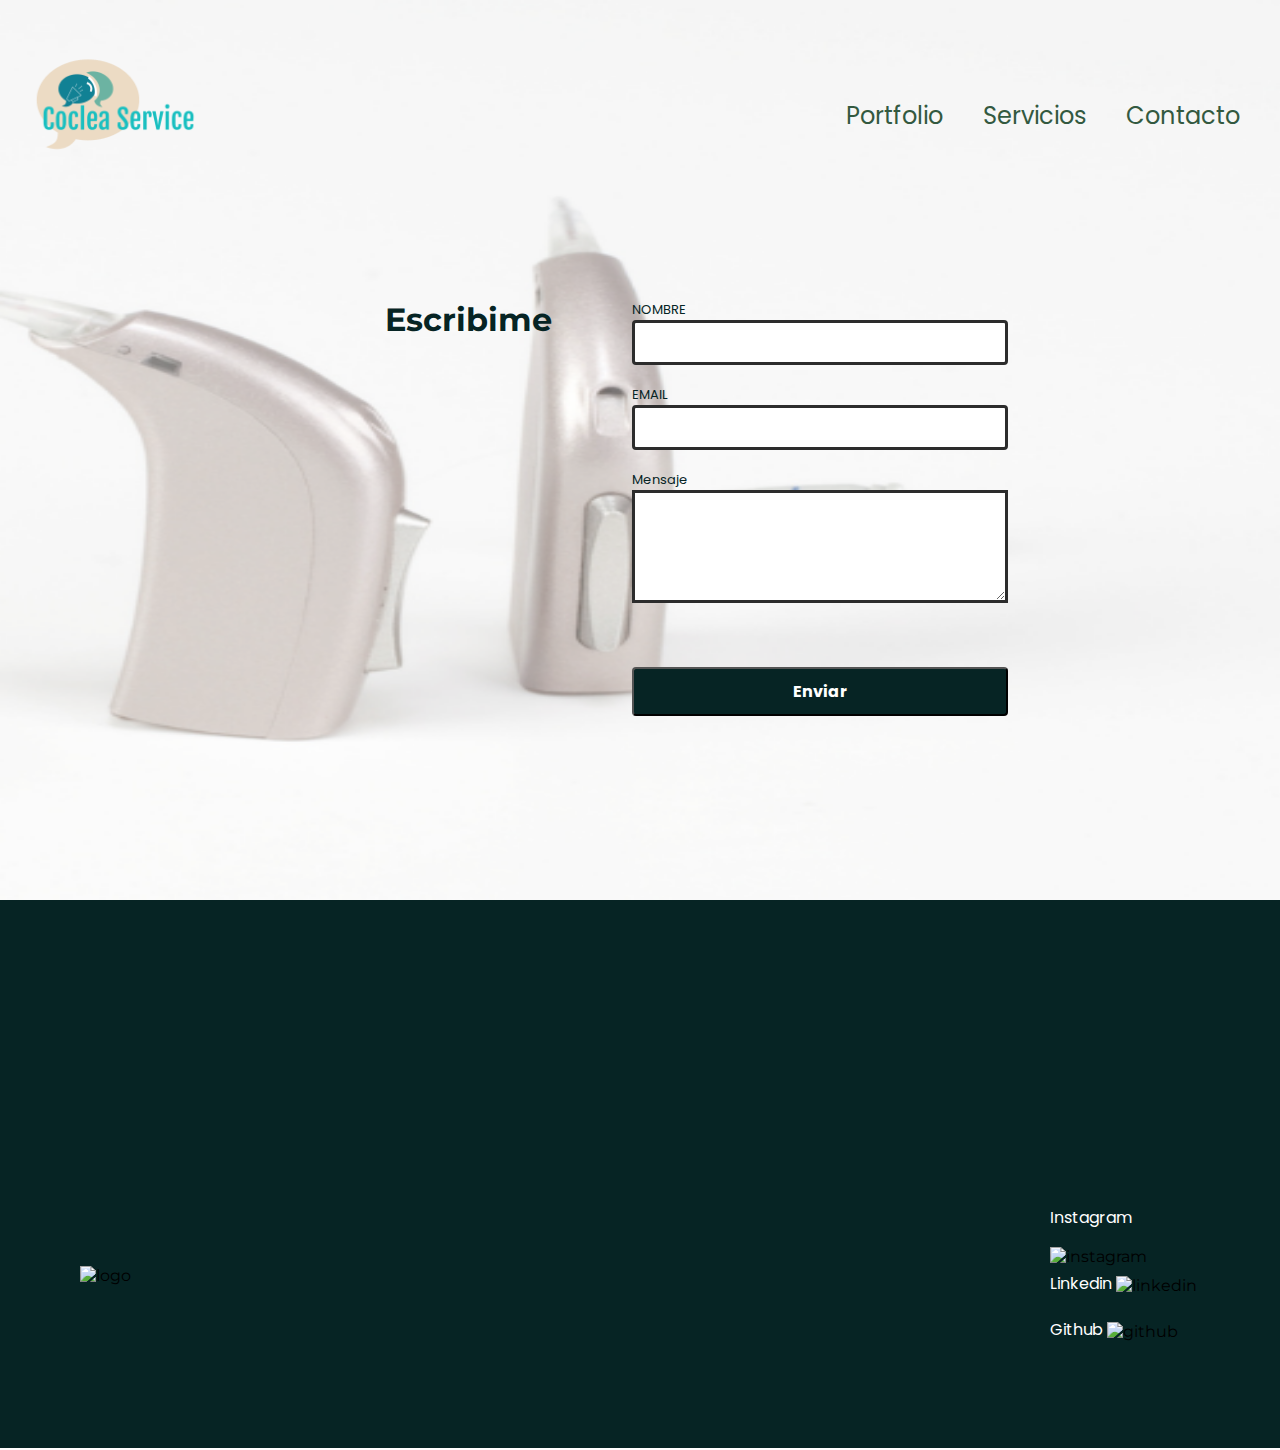
==== contacto.html @ d85bb235 "problema con los links del navegador" ====
<!DOCTYPE html>
<html lang="en">
<head>
    <meta charset="UTF-8">
    <meta http-equiv="X-UA-Compatible" content="IE=edge">
    <meta name="viewport" content="width=device-width, initial-scale=1.0">
    <title> contacto</title>
    <link rel="preconnect" href="https://fonts.googleapis.com">
    <link rel="preconnect" href="https://fonts.gstatic.com" crossorigin>
    <link href="https://fonts.googleapis.com/css2?family=Montserrat:wght@700&family=Poppins&display=swap" rel="stylesheet">

<link rel="stylesheet" href="./componentes/header.css"/>
<script defer src="./componentes/header.js"></script>

<link rel="stylesheet" href="./componentes/footer.css"/>
<script defer src="./componentes/footer.js"></script>

<link rel="stylesheet" href="./componentes/form.css"/>
<script defer src="./componentes/form.css"></script>

<link rel="stylesheet" href="./componentes/form.css"/>
<script defer src="./componentes/form.js"></script>

<link rel="stylesheet" href="./pages/contacto.css"/>
<script defer src="./pages/contacto.js"></script>

</head>
<body>
    
<div>
    <a href="./portfolio.html"> </a>
    <a href="./servicios.html"></a>
    <a href="./contacto.html"></a>
</div>  
<div class="header__cont"></div>
<div class="form__cont"></div>
<div class="footer__cont"></div>

    

</body>
</html>
---- componentes/header.css ----
* {
    box-sizing: border-box;
}

body {
    margin: 0;
    font-family: "Montserrat";
}

.header {
    height:667px;
    width: 100%;
    background-image: url("./pages/imagenes/fondo.png");
    background-attachment:fixed;
    background-repeat: no-repeat;
    background-size: cover;
}
@media(min-width: 960px){
    .header {
        height: 616px;
        background-size: 100% 100%;
    }
}

.header__nav {
display: flex;
align-items: center;
justify-content: space-between;
padding: 0 10px;
margin: 0;
}
@media(min-width: 960px){
    .header__nav {
    padding:0 20px;
    }
}

.header__nav-logo {

}

.header__img-logo {
    width: 122px;
    display: flex;
    align-items: center;
    margin: 0;
}
@media(min-width: 960px){
  .header__img-logo {
      width: 197px;
  }
}

.header__open-menu, 
.header__close-menu {
border: none;
background: none;
display: block;
cursor: pointer;
}
@media(min-width: 960px){
    .header__open-menu, 
    .header__close-menu {
        display: none;
    }
}

.header__open {
}
@media(min-width: 960px){
    .header__open {
        display: none;
    }
}

.header__close-menu {
    align-self: flex-end;
    padding: 40px 0px;
    position:absolute;
    left: 50;
    top: 0;
    bottom: 50;
    right: 0;
   width: 50px;
}

.header__close {
 background-color: #062424;   
}

.header__open {
width: 36px;
}

.header__menu {
display: flex;
flex-direction: column;
align-items: center;
justify-content: center;
position: fixed;
left: 0;
top: 0;
width: 100%;
align-items: center;
background-color:#062424;
height: 667px;
opacity: 0;
font-family: "Montserrat";
font-size: 48px;
font-weight: 700;
list-style: none;
margin: 0;
padding: 0;
pointer-events: none;
transition: 0.3s;
}
@media(min-width: 960px){
    .header__menu {
    flex-direction: row;
    height: 200px;
    justify-content:flex-end;
    padding: 0 40px;
    padding: 0;
    opacity: 1;    
    background:none;
    font-family: "Poppins";
    font-size: 24px;
    font-weight: 400;
    pointer-events: all;
    color:#062424;
    position: relative;
}
}

.header__menu li {
    padding: 0;
    margin-top: 30px;
}
@media(min-width: 960px){
    .header__menu li {
        padding: 0 20px;
    }
}

a {
    text-decoration: none;
    color:#335940;
}

.header__menu a:hover {
    background-color:#DBA4A4;
    border-radius: 5px;
}

.header__menu-opened {
    opacity: 1;
    pointer-events: all;
}


.header__open-menu:focus:not(:focus-visible), 
.header__close-menu:focus:not(:focus-visible){
    outline: none;
}
---- componentes/footer.css ----
* {
    box-sizing: border-box;
}

body {
    margin: 0;
}

.footer {
    background-color:#335940;
    height: 498px;
    width: 100%;
    display: flex;
    justify-content: center;
    align-items: center;
    flex-direction: column;
    padding: 147px 89px;
}
@media(min-width: 960px){
    .footer {
        height: 346px;
        flex-direction: row;
        justify-content: space-between;
        padding: 0 80px;
    }
}

.footer__cont-redes {
    width: 150px;
    height: 250px;
}
@media(min-width:960px){
    .footer__cont-redes {
        margin-top: 100px;
    }
}

.footer__title {
font-family: "Poppins";
font-size: 16px;
font-weight: 400;
margin-top:5px;
padding: 0;
display: inline-block;
text-align: center;
}
@media(min-width: 960px){
    .footer__title {
     justify-content: left;
    }
}

.footer__imagen-instagram {
width: 27px;
height: 27px;
vertical-align:middle;
}
@media(min-width: 960px){

}

.footer__imagen-linkedin {
width: 27px;
height: 27px;
vertical-align:middle;
}

.footer__imagen-github {
width: 27px;
height: 27px;
vertical-align: middle;
}
---- componentes/form.css ----
* {
    box-sizing: border-box;
}

body {
    margin: 0;
}

.form__section {
    height: 660px;
    width: 100%;
    background-color: #062424;
    color: white;
    }
    @media(min-width: 960px){
        .form__section {
          display: flex;
          justify-content: center;
          padding:100px;
        }
    }
    
    .form__cont {}
    @media(min-width: 960px){
        .form__cont {
         display: flex;
         max-width: 900px;
        }
    }
    
    
    .form__contact {
        display: flex;
        flex-direction: column;
        padding: 0 20px;
    }
    @media(min-width: 960px){
        .form__contact {
        padding: 0;
        margin: 0;
        align-items: center;
        }
    }
    
    .form__title {
        font-family: "Montserrat";
        font-size: 32px;
        font-weight: 700;
        text-align: center;
        margin: 0;
        padding: 70px;
    }
    @media(min-width: 960px){
        .form__title {
            padding: 0;
            margin-right: 80px;
        }
    }
    
    .form__label {
        font-family: "Poppins";
        font-size: 13px;
        font-weight: 400;
        margin: 0;
    }
    
    .form__input {
        min-width: 335px;
        height: 45px;
        border:solid 3px #2C2C2C;
        border-radius: 4px;
        display: block;
        margin-bottom: 20px;
    }
    
    .form__input-textarea {
        min-width: 335px;
        height: 113px;
    }
    
    .form__submit-cont {
    
    }
    
    .form__submit-button {
        margin-top: 60px;
       min-width:335px;
       padding: 10px;
       border-radius: 4px;
       font-family: "Poppins";
       font-size: 16px;
       font-weight: 700;
       background-color:#335940;
       color:white;
    }
---- componentes/form.css ----
* {
    box-sizing: border-box;
}

body {
    margin: 0;
}

.form__section {
    height: 660px;
    width: 100%;
    background-color: #062424;
    color: white;
    }
    @media(min-width: 960px){
        .form__section {
          display: flex;
          justify-content: center;
          padding:100px;
        }
    }
    
    .form__cont {}
    @media(min-width: 960px){
        .form__cont {
         display: flex;
         max-width: 900px;
        }
    }
    
    
    .form__contact {
        display: flex;
        flex-direction: column;
        padding: 0 20px;
    }
    @media(min-width: 960px){
        .form__contact {
        padding: 0;
        margin: 0;
        align-items: center;
        }
    }
    
    .form__title {
        font-family: "Montserrat";
        font-size: 32px;
        font-weight: 700;
        text-align: center;
        margin: 0;
        padding: 70px;
    }
    @media(min-width: 960px){
        .form__title {
            padding: 0;
            margin-right: 80px;
        }
    }
    
    .form__label {
        font-family: "Poppins";
        font-size: 13px;
        font-weight: 400;
        margin: 0;
    }
    
    .form__input {
        min-width: 335px;
        height: 45px;
        border:solid 3px #2C2C2C;
        border-radius: 4px;
        display: block;
        margin-bottom: 20px;
    }
    
    .form__input-textarea {
        min-width: 335px;
        height: 113px;
    }
    
    .form__submit-cont {
    
    }
    
    .form__submit-button {
        margin-top: 60px;
       min-width:335px;
       padding: 10px;
       border-radius: 4px;
       font-family: "Poppins";
       font-size: 16px;
       font-weight: 700;
       background-color:#335940;
       color:white;
    }
---- pages/contacto.css ----
* {
    box-sizing: border-box;
}

body {
    margin: 0;
    font-family: "Montserrat";
}

.header {
    height:150px;
    width: 100%;
    background-image: url(./imagenes/fondo.png);
    background-attachment:fixed;
    background-repeat: no-repeat;
    background-size: cover;
}
@media(min-width: 960px){
    .header {
        height: 200px;
        background-size: 100% 100%;
    }
}

.header__nav {
display: flex;
align-items: center;
justify-content: space-between;
padding: 0 10px;
margin: 0;
}
@media(min-width: 960px){
    .header__nav {
    padding:0 20px;
    }
}

.header__nav-logo {

}

.header__img-logo {
    width: 122px;
    display: flex;
    align-items: center;
    margin: 0;
}
@media(min-width: 960px){
  .header__img-logo {
      width: 197px;
  }
}

.header__open-menu, 
.header__close-menu {
border: none;
background: none;
display: block;
cursor: pointer;
}
@media(min-width: 960px){
    .header__open-menu, 
    .header__close-menu {
        display: none;
    }
}

.header__open {
}
@media(min-width: 960px){
    .header__open {
        display: none;
    }
}

.header__close-menu {
    align-self: flex-end;
    padding: 40px 0px;
    position:absolute;
    left: 50;
    top: 0;
    bottom: 50;
    right: 0;
   width: 50px;
}

.header__close {
 background-color: #062424;   
}

.header__open {
width: 36px;
}

.header__menu {
display: flex;
flex-direction: column;
align-items: center;
justify-content: center;
position: fixed;
left: 0;
top: 0;
width: 100%;
align-items: center;
background-color:#062424;
height: 667px;
opacity: 0;
font-family: "Montserrat";
font-size: 48px;
font-weight: 700;
list-style: none;
margin: 0;
padding: 0;
pointer-events: none;
transition: 0.3s;
}
@media(min-width: 960px){
    .header__menu {
    flex-direction: row;
    height: 200px;
    justify-content:flex-end;
    padding: 0 40px;
    padding: 0;
    opacity: 1;    
    background:none;
    font-family: "Poppins";
    font-size: 24px;
    font-weight: 400;
    pointer-events: all;
    color:#062424;
    position: relative;
}
}

.header__menu li {
    padding: 0;
    margin-top: 30px;
}
@media(min-width: 960px){
    .header__menu li {
        padding: 0 20px;
    }
}

a {
    text-decoration: none;
    color:#335940;
}


.header__menu a:hover {
    background-color:#DBA4A4;
    border-radius: 5px;
}

.header__menu-opened {
    opacity: 1;
    pointer-events: all;
}


.header__open-menu:focus:not(:focus-visible), 
.header__close-menu:focus:not(:focus-visible){
    outline: none;
}

.section {
    display: flex;
    justify-content: space-between;
    flex-direction: row-reverse;
}

.cont-sec-one {
    display: flex;
    align-items: center;
    justify-content: center;
    flex-direction: column;
    padding: 200px 0;
    margin: 0;
}
@media(min-width: 960px){
    .cont-sec-one {
        padding:100px 0;
    }
}

.title-main {
    font-family:"Montserrat"; 
    font-size: 48px;
    font-weight: 700;
    text-align: center;
    color: #062424;
    margin: 0;
    padding: 0;
}


.text-main {
    font-family: "Montserrat";
    font-size: 32px;
    font-weight: 700;
    text-align: center;
    color: #062424;
    margin-top: 11px;
    padding: 0;
}

.form__section {
    height: 700px;
    width: 100%;
    background-image: url(./imagenes/fondo.png);
    background-repeat: no-repeat;
    background-attachment: fixed;
    background-size: 100% 100%;
    color:#062424;
    }
@media(min-width: 960px){
    .form__section {
   height:902px;
    display: flex;
    justify-content: space-around;
    flex-grow: 1;
    padding:100px 385px;
    margin: 0;
    }
}
    
.form__cont {}
    @media(min-width: 960px){
    .form__cont {
     flex-grow: 1;
    }
}
    
    
.form__contact {
    display: flex;
    flex-direction: column;
    padding: 0 20px;
 }
@media(min-width: 960px){
    .form__contact {
    padding: 0;
    margin: 0;
    align-items: center;
    }
}
    
.form__title {
    font-family: "Montserrat";
    font-size: 32px;
    font-weight: 700;
    text-align: center;
    margin: 0;
    padding: 70px;
}
@media(min-width: 960px){
    .form__title {
    padding: 0;
    margin-right: 80px;
    }
}
    
.form__label {
    font-family: "Poppins";
    font-size: 13px;
    font-weight: 400;
    margin: 0;
}
    
.form__input {
    min-width: 335px;
    height: 45px;
    border:solid 3px #2C2C2C;
    border-radius: 4px;
    display: block;
    margin-bottom: 20px;
}
@media(min-width: 960px){
    .form__input {
        min-width: 376px;
        height: 45px;
    }
}

    
.form__input-textarea {
    min-width: 335px;
    height: 113px;
    border: solid 3px #2C2C2C;
}
@media(min-width: 960px){
    .form__input-textarea {
        min-width: 376px;
    }
}
    
.form__submit-cont {
}
    
.form__submit-button {
    margin-top: 60px;
    min-width:335px;
    padding: 10px;
    border-radius: 4px;
    font-family: "Poppins";
    font-size: 16px;
    font-weight: 700;
    background-color:#062424;
    color:white;
}
@media(min-width: 960px){
    .form__submit-button {
        min-width: 376px;
    }
} 

.footer {
    background-color:#062424;
    height: 498px;
    width: 100%;
    display: flex;
    justify-content: center;
    align-items: center;
    flex-direction: column;
    padding: 147px 89px;
}
@media(min-width: 960px){
    .footer {
        height: 346px;
        flex-direction: row;
        justify-content: space-between;
        padding: 0 80px;
    }
}

.footer__cont-redes {
    width: 150px;
    height: 250px;
}
@media(min-width:960px){
    .footer__cont-redes {
        margin-top: 100px;
    }
}

.footer__title {
font-family: "Poppins";
font-size: 16px;
font-weight: 400;
margin-top:5px;
padding: 0;
display: inline-block;
text-align: center;
color:white;
}
@media(min-width: 960px){
    .footer__title {
     justify-content: left;
    }
}

.footer__imagen-instagram {
width: 27px;
height: 27px;
vertical-align:middle;
}
@media(min-width: 960px){

}

.footer__imagen-linkedin {
width: 27px;
height: 27px;
vertical-align:middle;
}

.footer__imagen-github {
width: 27px;
height: 27px;
vertical-align: middle;
}
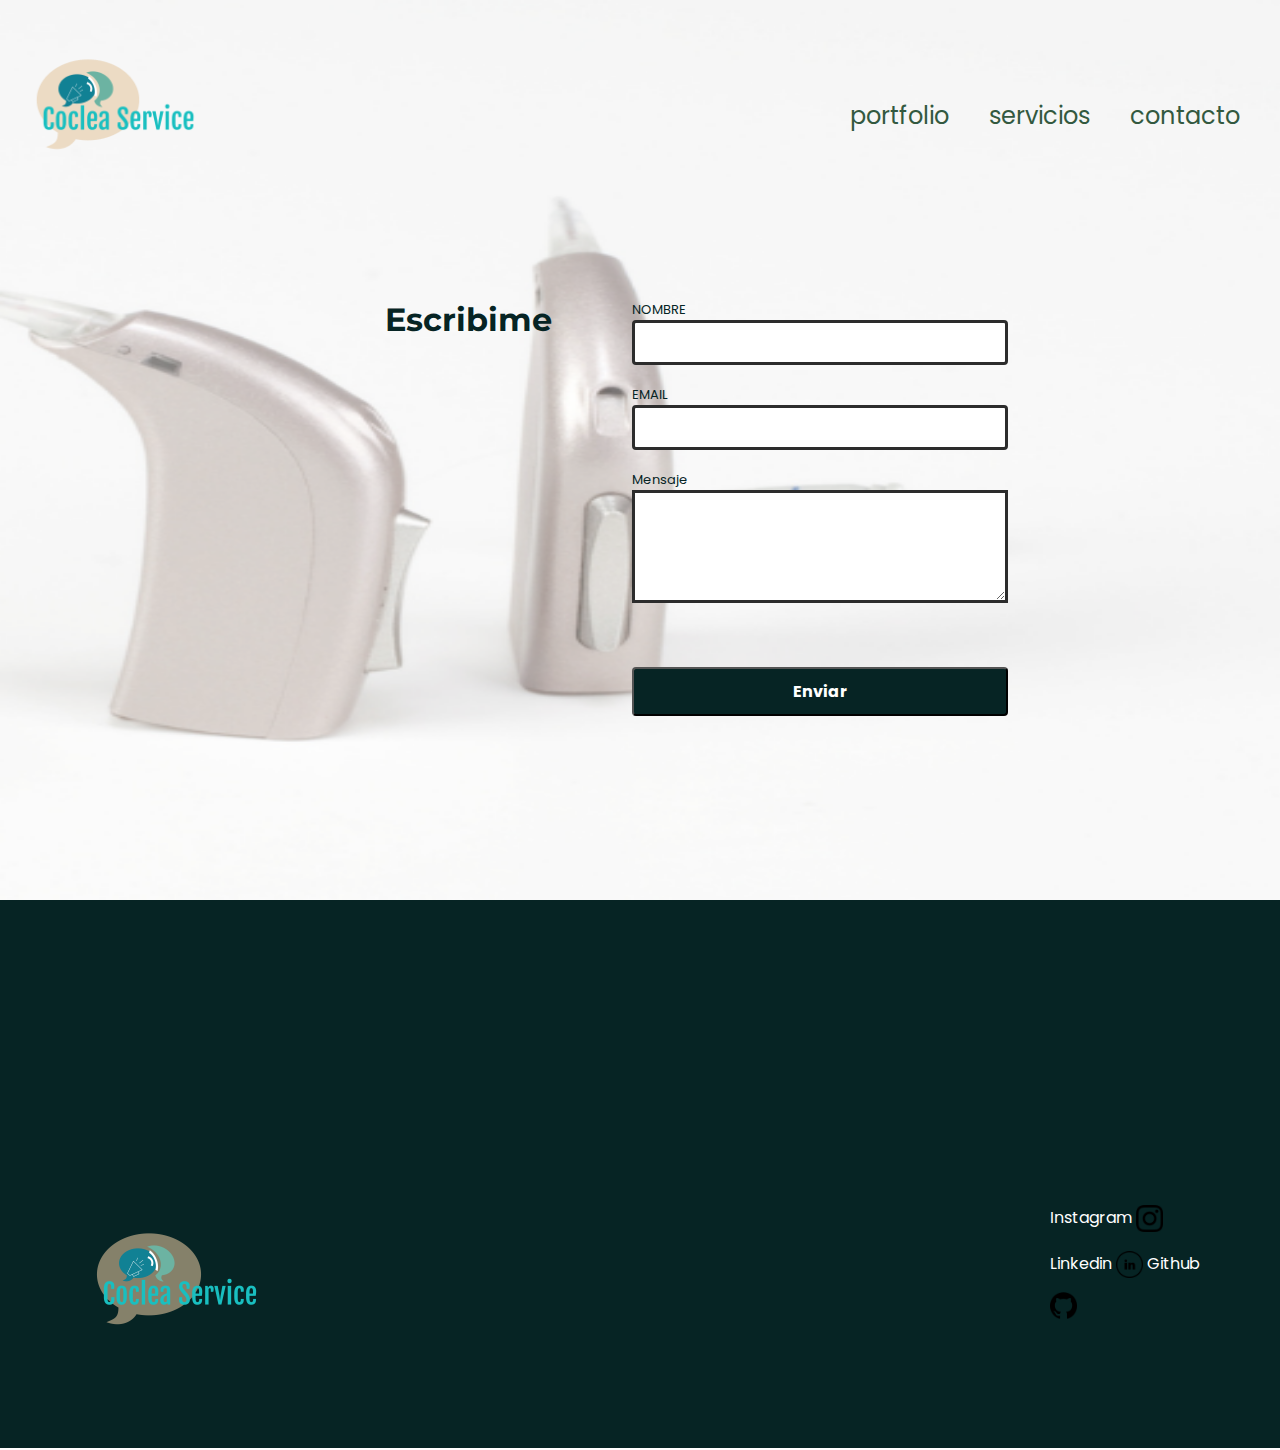
==== commit 6d2d0fdb: "actualizados" ====
--- a/contacto.html
+++ b/contacto.html
@@ -29,8 +29,8 @@
     
 <div>
     <a href="./portfolio.html"> </a>
-    <a href="./servicios.html"></a>
-    <a href="./contacto.html"></a>
+    <a href="./servicios.html"> </a>
+    <a href="./contacto.html"> </a>
 </div>  
 <div class="header__cont"></div>
 <div class="form__cont"></div>
--- a/componentes/header.css
+++ b/componentes/header.css
@@ -10,7 +10,7 @@
 .header {
     height:667px;
     width: 100%;
-    background-image: url("./pages/imagenes/fondo.png");
+    background-image: url("./img/fondo.png");
     background-attachment:fixed;
     background-repeat: no-repeat;
     background-size: cover;
--- a/componentes/form.css
+++ b/componentes/form.css
@@ -17,6 +17,10 @@
           display: flex;
           justify-content: center;
           padding:100px;
+          background-image:url("../imagenes/fondo.png");
+    background-attachment:fixed;
+    background-repeat: no-repeat;
+    background-size: cover;
         }
     }
     
--- a/componentes/form.css
+++ b/componentes/form.css
@@ -17,6 +17,10 @@
           display: flex;
           justify-content: center;
           padding:100px;
+          background-image:url("../imagenes/fondo.png");
+    background-attachment:fixed;
+    background-repeat: no-repeat;
+    background-size: cover;
         }
     }
     
--- a/pages/contacto.css
+++ b/pages/contacto.css
@@ -10,7 +10,7 @@
 .header {
     height:150px;
     width: 100%;
-    background-image: url(./imagenes/fondo.png);
+    background-image: url("../img/fondo.png");
     background-attachment:fixed;
     background-repeat: no-repeat;
     background-size: cover;
@@ -208,7 +208,7 @@
 .form__section {
     height: 700px;
     width: 100%;
-    background-image: url(./imagenes/fondo.png);
+    background-image: url("../img/fondo.png");
     background-repeat: no-repeat;
     background-attachment: fixed;
     background-size: 100% 100%;
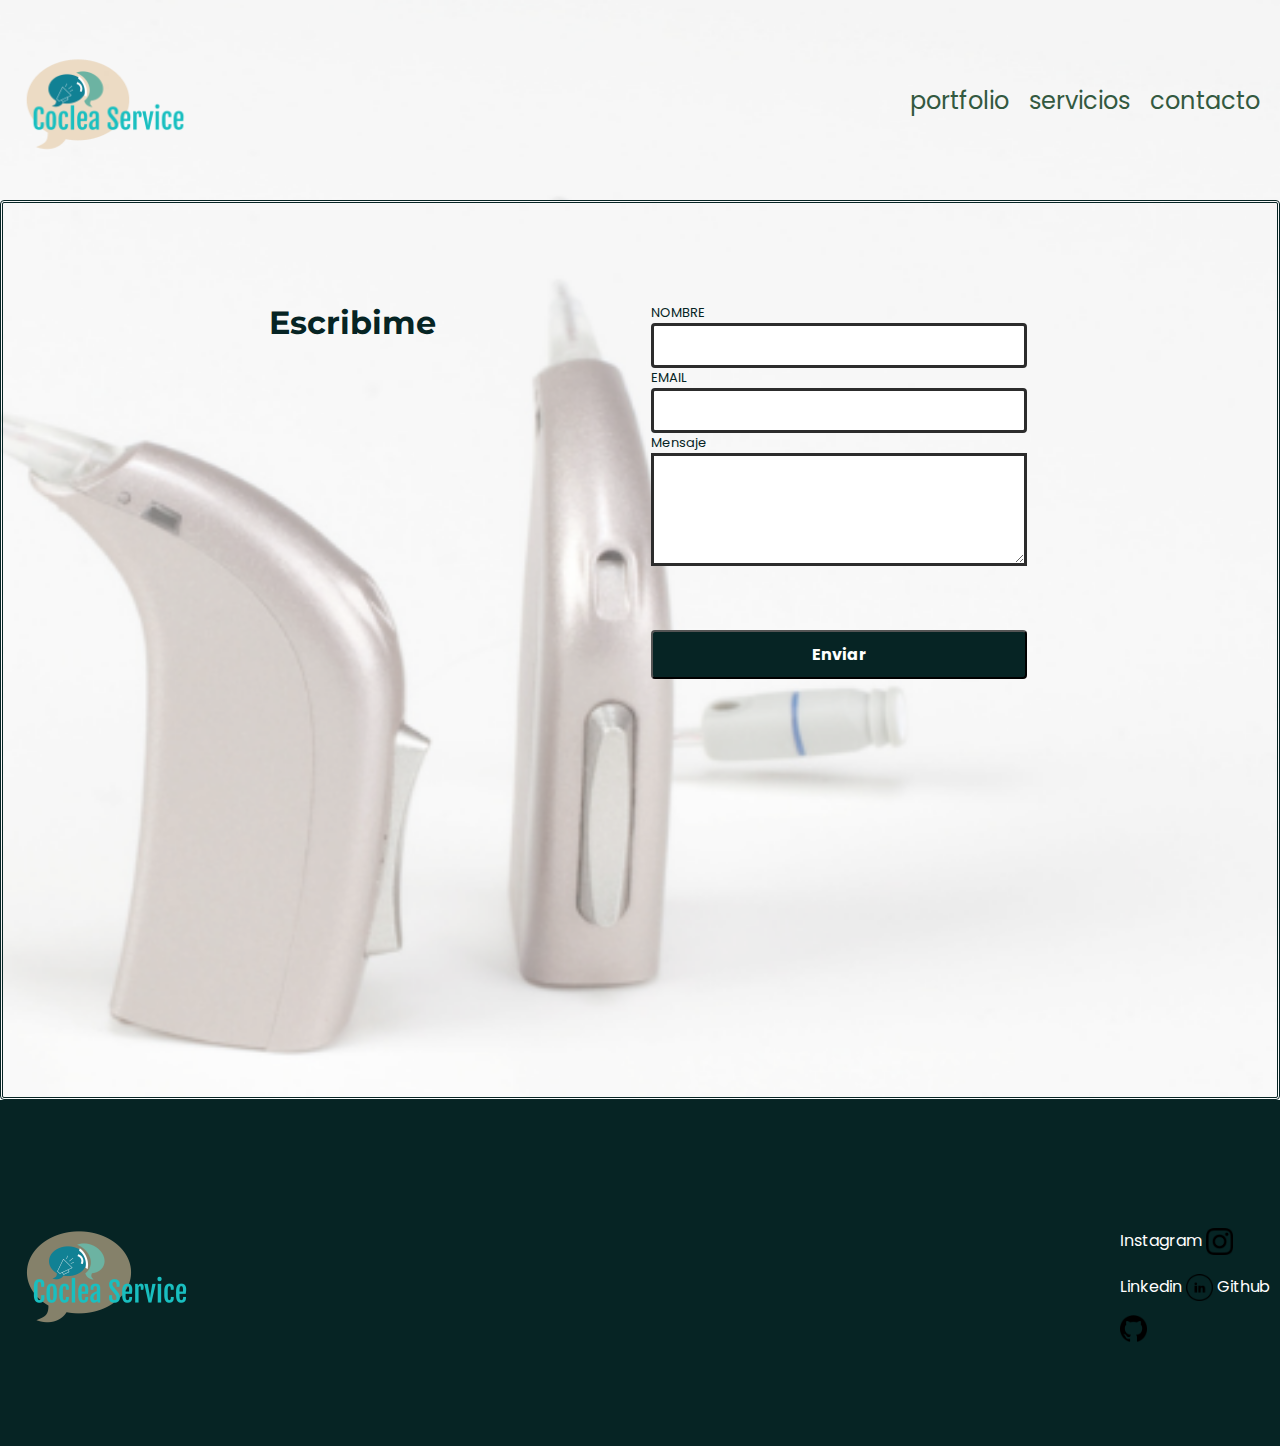
==== commit ab851be0: "cambios actualizados" ====
--- a/contacto.html
+++ b/contacto.html
@@ -8,6 +8,9 @@
     <link rel="preconnect" href="https://fonts.googleapis.com">
     <link rel="preconnect" href="https://fonts.gstatic.com" crossorigin>
     <link href="https://fonts.googleapis.com/css2?family=Montserrat:wght@700&family=Poppins&display=swap" rel="stylesheet">
+
+<link rel="stylesheet" href="./componentes/servicios.css"/>
+<script defer src="./componentes/servicios.js"></script>
 
 <link rel="stylesheet" href="./componentes/header.css"/>
 <script defer src="./componentes/header.js"></script>
@@ -27,16 +30,9 @@
 </head>
 <body>
     
-<div>
-    <a href="./portfolio.html"> </a>
-    <a href="./servicios.html"> </a>
-    <a href="./contacto.html"> </a>
-</div>  
 <div class="header__cont"></div>
 <div class="form__cont"></div>
 <div class="footer__cont"></div>
 
-    
-
 </body>
 </html>--- a/componentes/servicios.css
+++ b/componentes/servicios.css
@@ -0,0 +1,138 @@
+*  {
+    box-sizing: border-box;
+}
+
+.section-three {
+height: 1375px;
+width: 100%;
+margin: 0;
+padding: 0;
+background-image: url("../img/fondo.png");
+background-attachment: fixed;
+background-repeat: no-repeat;
+background-size: cover;
+}
+@media(min-width: 769px){
+    .section-three {
+        height: 100px;
+    }
+}
+
+.title-sec-three {
+font-family: "Montserrat";
+font-size: 32px;
+font-weight: 700;
+text-align: center;
+margin: 0;
+padding: 70px 52px;
+}
+
+.subcontenedor-sec-tres {
+display: grid;
+grid-template-rows: 1fr 1fr 1fr;
+gap:10px;
+justify-content: center;
+align-items: center;   
+}
+@media(min-width: 769px){
+    .subcontenedor-sec-tres {
+       display: flex;
+        height:600px;
+ }
+}
+
+.img-sec-tres {}
+@media(min-width: 769px){
+    .img-sec-tres {
+        display: flex;
+        align-items: center;
+        justify-content: center;
+    }
+}
+
+.imagen-serv {
+width: 138px;
+max-height: 128px;
+margin-left: 118px;
+}
+@media(min-width: 769px){
+    .imagen-serv {
+        margin:0;
+        padding: 0;
+    }
+}
+
+.title-serv-tecnico {
+font-family: "Poppins";
+font-size: 24px;
+font-weight: 700;
+text-align: center;
+margin:0;
+}
+
+.parrafo-serv-tec {
+font-family: "Poppins";
+font-size: 16px;
+font-weight: 400;
+text-align: center;
+padding: 0 56px;
+margin: 0;
+}
+
+.imagen-aparatos-aud {
+width: 138px;
+height: 128px;
+margin-left: 118px;
+}
+@media(min-width: 769px){
+    .imagen-aparatos-aud {
+    margin: 0;
+    padding: 0;
+    }
+}
+
+.title-proveedor {
+font-family: "Poppins";
+font-size: 24px;
+font-weight: 700;
+text-align: center;
+margin: 0;
+}
+
+.parrafo-aparatos {
+font-family: "Poppins";
+font-size: 16px;
+font-weight: 400;
+text-align: center;
+padding: 0 56px;
+margin: 0;
+}
+
+.imagen-accesorios {
+width: 138px;
+height: 128px;
+margin-left: 118px;
+}
+@media(min-width: 769px){
+    .imagen-accesorios {
+        margin:0;
+        padding: 0;
+    }
+}
+
+.title-accesorios {
+font-family: "Poppins";
+font-size: 24px;
+font-weight: 700;
+text-align: center;
+margin: 0;
+}
+
+.parrafo-accesorios {
+font-family: "Poppins";
+font-size: 16px;
+font-weight: 400;
+text-align: center;
+padding: 0 56px;
+margin: 0;
+}
--- a/componentes/header.css
+++ b/componentes/header.css
@@ -3,19 +3,19 @@
 }
 
 body {
-    margin: 0;
-    font-family: "Montserrat";
+margin: 0;
+font-family: "Montserrat";
 }
 
 .header {
-    height:667px;
-    width: 100%;
-    background-image: url("./img/fondo.png");
-    background-attachment:fixed;
-    background-repeat: no-repeat;
-    background-size: cover;
+height:667px;
+width: 100%;
+background-image: url("./img/fondo.png");
+background-attachment:fixed;
+background-repeat: no-repeat;
+background-size: cover;
 }
-@media(min-width: 960px){
+@media(min-width: 769px){
     .header {
         height: 616px;
         background-size: 100% 100%;
@@ -29,23 +29,21 @@
 padding: 0 10px;
 margin: 0;
 }
-@media(min-width: 960px){
+@media(min-width: 769px){
     .header__nav {
     padding:0 20px;
     }
 }
 
-.header__nav-logo {
-
-}
+.header__nav-logo {}
 
 .header__img-logo {
-    width: 122px;
-    display: flex;
-    align-items: center;
-    margin: 0;
+width: 122px;
+display: flex;
+align-items: center;
+margin: 0;
 }
-@media(min-width: 960px){
+@media(min-width: 769px){
   .header__img-logo {
       width: 197px;
   }
@@ -58,34 +56,33 @@
 display: block;
 cursor: pointer;
 }
-@media(min-width: 960px){
+@media(min-width: 769px){
     .header__open-menu, 
     .header__close-menu {
         display: none;
     }
 }
 
-.header__open {
-}
-@media(min-width: 960px){
+.header__open {}
+@media(min-width: 769px){
     .header__open {
         display: none;
     }
 }
 
 .header__close-menu {
-    align-self: flex-end;
-    padding: 40px 0px;
-    position:absolute;
-    left: 50;
-    top: 0;
-    bottom: 50;
-    right: 0;
-   width: 50px;
+align-self: flex-end;
+padding: 40px 0px;
+position:absolute;
+left: 50;
+top: 0;
+bottom: 50;
+right: 0;
+width: 50px;
 }
 
 .header__close {
- background-color: #062424;   
+background-color: #062424;   
 }
 
 .header__open {
@@ -101,7 +98,6 @@
 left: 0;
 top: 0;
 width: 100%;
-align-items: center;
 background-color:#062424;
 height: 667px;
 opacity: 0;
@@ -114,12 +110,11 @@
 pointer-events: none;
 transition: 0.3s;
 }
-@media(min-width: 960px){
+@media(min-width: 769px){
     .header__menu {
+    height: 200px;
     flex-direction: row;
-    height: 200px;
     justify-content:flex-end;
-    padding: 0 40px;
     padding: 0;
     opacity: 1;    
     background:none;
@@ -129,36 +124,35 @@
     pointer-events: all;
     color:#062424;
     position: relative;
-}
+ }
 }
 
 .header__menu li {
-    padding: 0;
-    margin-top: 30px;
+padding: 0;
+margin-top: 30px;
 }
-@media(min-width: 960px){
+@media(min-width: 769px){
     .header__menu li {
         padding: 0 20px;
     }
 }
 
 a {
-    text-decoration: none;
-    color:#335940;
+text-decoration: none;
+color:#335940;
 }
 
 .header__menu a:hover {
-    background-color:#DBA4A4;
-    border-radius: 5px;
+background-color:#DBA4A4;
+border-radius: 5px;
 }
 
 .header__menu-opened {
-    opacity: 1;
-    pointer-events: all;
+opacity: 1;
+pointer-events: all;
 }
-
 
 .header__open-menu:focus:not(:focus-visible), 
 .header__close-menu:focus:not(:focus-visible){
-    outline: none;
+outline: none;
 }--- a/componentes/footer.css
+++ b/componentes/footer.css
@@ -2,36 +2,40 @@
     box-sizing: border-box;
 }
 
-body {
-    margin: 0;
+.footer {
+background-color:#062424;
+height: 498px;
+width: 100%;
+display: flex;
+flex-direction: column;
+justify-content: center;
+align-items: center;
+padding: 147px 89px;
 }
-
-.footer {
-    background-color:#335940;
-    height: 498px;
-    width: 100%;
-    display: flex;
-    justify-content: center;
-    align-items: center;
-    flex-direction: column;
-    padding: 147px 89px;
-}
-@media(min-width: 960px){
+@media(min-width: 769px){
     .footer {
         height: 346px;
         flex-direction: row;
         justify-content: space-between;
-        padding: 0 80px;
+        padding: 0 10px;
     }
 }
 
+.footer__imagen-logo {
+margin:0;
+}
+
 .footer__cont-redes {
-    width: 150px;
-    height: 250px;
+width: 150px;
+height: 100px;
 }
-@media(min-width:960px){
+@media(min-width:769px){
     .footer__cont-redes {
-        margin-top: 100px;
+        display: inline-block;
+        flex-direction:column;
+        align-items: center;
+        justify-content: left;
+        margin:0;
     }
 }
 
@@ -43,20 +47,13 @@
 padding: 0;
 display: inline-block;
 text-align: center;
-}
-@media(min-width: 960px){
-    .footer__title {
-     justify-content: left;
-    }
+color: white;
 }
 
 .footer__imagen-instagram {
 width: 27px;
 height: 27px;
 vertical-align:middle;
-}
-@media(min-width: 960px){
-
 }
 
 .footer__imagen-linkedin {
--- a/componentes/form.css
+++ b/componentes/form.css
@@ -1,100 +1,116 @@
 * {
     box-sizing: border-box;
 }
-
-body {
-    margin: 0;
+    
+.form__section {
+height: 660px;
+width: 100%;
+background-image: url("../img/fondo.png");
+background-attachment:fixed;
+background-repeat: no-repeat;
+background-size: cover;
+color:#062424;
+border: double 3px #062424;
+border-radius: 4px;
+}
+@media(min-width: 769px){
+     .form__section {
+        display: flex;
+        justify-content: space-between;
+        padding: 100px 250px;
+        height: 800px;
+    }
+}
+    
+.form__cont {}
+@media(min-width: 769px){
+    .form__cont {
+        flex-grow:1;
+    }
 }
 
-.form__section {
-    height: 660px;
-    width: 100%;
-    background-color: #062424;
-    color: white;
+.form__contact {
+display: flex;
+flex-direction: column;
+align-items: center;
+justify-content: center;
+}
+@media(min-width: 769px){
+    .form__contact {
+        justify-content: flex-start;    
+        align-items: center;
+        margin:0;
     }
-    @media(min-width: 960px){
-        .form__section {
-          display: flex;
-          justify-content: center;
-          padding:100px;
-          background-image:url("../imagenes/fondo.png");
-    background-attachment:fixed;
-    background-repeat: no-repeat;
-    background-size: cover;
-        }
+}
+    
+.form__title {
+font-family: "Montserrat";
+font-size: 32px;
+font-weight: 700;
+text-align: center;
+margin: 0;
+padding: 70px;
+}
+@media(min-width: 769px){
+        .form__title {
+        padding:0;
+        position: relative; 
+        top: 0;
+        left: 0;
+        width: 50%;
+        height: 50%;
     }
+}
     
-    .form__cont {}
-    @media(min-width: 960px){
-        .form__cont {
-         display: flex;
-         max-width: 900px;
-        }
+.form__label {
+font-family: "Poppins";
+font-size: 13px;
+font-weight: 400;
+margin: 0;
+}
+    
+.form__input {
+min-width: 335px;
+height: 45px;
+border:solid 3px #2C2C2C;
+border-radius: 4px;
+display: block;
+margin-bottom: 20px;
+}
+@media(min-width: 769px){
+        .form__input {
+            min-width: 376px;
+            margin:0;
+    } 
+}
+    
+.form__input-textarea {
+min-width: 335px;
+height: 113px;
+border: solid 3px #2C2C2C;
+}
+@media(min-width: 769px){
+        .form__input-textarea {
+        min-width: 376px;
     }
+ }
     
+.form__submit-cont {}
     
-    .form__contact {
-        display: flex;
-        flex-direction: column;
-        padding: 0 20px;
+.form__submit-button {
+margin-top: 60px;
+min-width:335px;
+padding: 10px;
+border-radius: 4px;
+font-family: "Poppins";
+font-size: 16px;
+font-weight: 700;
+background-color:#062424;
+color:white;
+}
+@media(min-width: 769px){
+        .form__submit-button {
+            min-width: 376px;
     }
-    @media(min-width: 960px){
-        .form__contact {
-        padding: 0;
-        margin: 0;
-        align-items: center;
-        }
-    }
-    
-    .form__title {
-        font-family: "Montserrat";
-        font-size: 32px;
-        font-weight: 700;
-        text-align: center;
-        margin: 0;
-        padding: 70px;
-    }
-    @media(min-width: 960px){
-        .form__title {
-            padding: 0;
-            margin-right: 80px;
-        }
-    }
-    
-    .form__label {
-        font-family: "Poppins";
-        font-size: 13px;
-        font-weight: 400;
-        margin: 0;
-    }
-    
-    .form__input {
-        min-width: 335px;
-        height: 45px;
-        border:solid 3px #2C2C2C;
-        border-radius: 4px;
-        display: block;
-        margin-bottom: 20px;
-    }
-    
-    .form__input-textarea {
-        min-width: 335px;
-        height: 113px;
-    }
-    
-    .form__submit-cont {
-    
-    }
-    
-    .form__submit-button {
-        margin-top: 60px;
-       min-width:335px;
-       padding: 10px;
-       border-radius: 4px;
-       font-family: "Poppins";
-       font-size: 16px;
-       font-weight: 700;
-       background-color:#335940;
-       color:white;
-    }
+}
     --- a/componentes/form.css
+++ b/componentes/form.css
@@ -1,100 +1,116 @@
 * {
     box-sizing: border-box;
 }
-
-body {
-    margin: 0;
+    
+.form__section {
+height: 660px;
+width: 100%;
+background-image: url("../img/fondo.png");
+background-attachment:fixed;
+background-repeat: no-repeat;
+background-size: cover;
+color:#062424;
+border: double 3px #062424;
+border-radius: 4px;
+}
+@media(min-width: 769px){
+     .form__section {
+        display: flex;
+        justify-content: space-between;
+        padding: 100px 250px;
+        height: 800px;
+    }
+}
+    
+.form__cont {}
+@media(min-width: 769px){
+    .form__cont {
+        flex-grow:1;
+    }
 }
 
-.form__section {
-    height: 660px;
-    width: 100%;
-    background-color: #062424;
-    color: white;
+.form__contact {
+display: flex;
+flex-direction: column;
+align-items: center;
+justify-content: center;
+}
+@media(min-width: 769px){
+    .form__contact {
+        justify-content: flex-start;    
+        align-items: center;
+        margin:0;
     }
-    @media(min-width: 960px){
-        .form__section {
-          display: flex;
-          justify-content: center;
-          padding:100px;
-          background-image:url("../imagenes/fondo.png");
-    background-attachment:fixed;
-    background-repeat: no-repeat;
-    background-size: cover;
-        }
+}
+    
+.form__title {
+font-family: "Montserrat";
+font-size: 32px;
+font-weight: 700;
+text-align: center;
+margin: 0;
+padding: 70px;
+}
+@media(min-width: 769px){
+        .form__title {
+        padding:0;
+        position: relative; 
+        top: 0;
+        left: 0;
+        width: 50%;
+        height: 50%;
     }
+}
     
-    .form__cont {}
-    @media(min-width: 960px){
-        .form__cont {
-         display: flex;
-         max-width: 900px;
-        }
+.form__label {
+font-family: "Poppins";
+font-size: 13px;
+font-weight: 400;
+margin: 0;
+}
+    
+.form__input {
+min-width: 335px;
+height: 45px;
+border:solid 3px #2C2C2C;
+border-radius: 4px;
+display: block;
+margin-bottom: 20px;
+}
+@media(min-width: 769px){
+        .form__input {
+            min-width: 376px;
+            margin:0;
+    } 
+}
+    
+.form__input-textarea {
+min-width: 335px;
+height: 113px;
+border: solid 3px #2C2C2C;
+}
+@media(min-width: 769px){
+        .form__input-textarea {
+        min-width: 376px;
     }
+ }
     
+.form__submit-cont {}
     
-    .form__contact {
-        display: flex;
-        flex-direction: column;
-        padding: 0 20px;
+.form__submit-button {
+margin-top: 60px;
+min-width:335px;
+padding: 10px;
+border-radius: 4px;
+font-family: "Poppins";
+font-size: 16px;
+font-weight: 700;
+background-color:#062424;
+color:white;
+}
+@media(min-width: 769px){
+        .form__submit-button {
+            min-width: 376px;
     }
-    @media(min-width: 960px){
-        .form__contact {
-        padding: 0;
-        margin: 0;
-        align-items: center;
-        }
-    }
-    
-    .form__title {
-        font-family: "Montserrat";
-        font-size: 32px;
-        font-weight: 700;
-        text-align: center;
-        margin: 0;
-        padding: 70px;
-    }
-    @media(min-width: 960px){
-        .form__title {
-            padding: 0;
-            margin-right: 80px;
-        }
-    }
-    
-    .form__label {
-        font-family: "Poppins";
-        font-size: 13px;
-        font-weight: 400;
-        margin: 0;
-    }
-    
-    .form__input {
-        min-width: 335px;
-        height: 45px;
-        border:solid 3px #2C2C2C;
-        border-radius: 4px;
-        display: block;
-        margin-bottom: 20px;
-    }
-    
-    .form__input-textarea {
-        min-width: 335px;
-        height: 113px;
-    }
-    
-    .form__submit-cont {
-    
-    }
-    
-    .form__submit-button {
-        margin-top: 60px;
-       min-width:335px;
-       padding: 10px;
-       border-radius: 4px;
-       font-family: "Poppins";
-       font-size: 16px;
-       font-weight: 700;
-       background-color:#335940;
-       color:white;
-    }
+}
     --- a/pages/contacto.css
+++ b/pages/contacto.css
@@ -3,19 +3,19 @@
 }
 
 body {
-    margin: 0;
-    font-family: "Montserrat";
+margin: 0;
+font-family: "Montserrat";
 }
 
 .header {
-    height:150px;
-    width: 100%;
-    background-image: url("../img/fondo.png");
-    background-attachment:fixed;
-    background-repeat: no-repeat;
-    background-size: cover;
-}
-@media(min-width: 960px){
+height:150px;
+width: 100%;
+background-image: url("../img/fondo.png");
+background-attachment:fixed;
+background-repeat: no-repeat;
+background-size: cover;
+}
+@media(min-width: 769px){
     .header {
         height: 200px;
         background-size: 100% 100%;
@@ -29,23 +29,20 @@
 padding: 0 10px;
 margin: 0;
 }
-@media(min-width: 960px){
+@media(min-width: 769px){
     .header__nav {
-    padding:0 20px;
-    }
-}
-
-.header__nav-logo {
-
-}
+    }
+}
+
+.header__nav-logo {}
 
 .header__img-logo {
-    width: 122px;
-    display: flex;
-    align-items: center;
-    margin: 0;
-}
-@media(min-width: 960px){
+width: 122px;
+display: flex;
+align-items: center;
+margin: 0;
+}
+@media(min-width: 769px){
   .header__img-logo {
       width: 197px;
   }
@@ -58,30 +55,29 @@
 display: block;
 cursor: pointer;
 }
-@media(min-width: 960px){
+@media(min-width: 769px){
     .header__open-menu, 
     .header__close-menu {
         display: none;
     }
 }
 
-.header__open {
-}
-@media(min-width: 960px){
+.header__open {}
+@media(min-width: 769px){
     .header__open {
         display: none;
     }
 }
 
 .header__close-menu {
-    align-self: flex-end;
-    padding: 40px 0px;
-    position:absolute;
-    left: 50;
-    top: 0;
-    bottom: 50;
-    right: 0;
-   width: 50px;
+align-self: flex-end;
+padding: 40px 0px;
+position:absolute;
+left: 50;
+top: 0;
+bottom: 50;
+right: 0;
+width: 50px;
 }
 
 .header__close {
@@ -101,7 +97,6 @@
 left: 0;
 top: 0;
 width: 100%;
-align-items: center;
 background-color:#062424;
 height: 667px;
 opacity: 0;
@@ -114,13 +109,11 @@
 pointer-events: none;
 transition: 0.3s;
 }
-@media(min-width: 960px){
+@media(min-width: 769px){
     .header__menu {
+    height: 200px;
     flex-direction: row;
-    height: 200px;
     justify-content:flex-end;
-    padding: 0 40px;
-    padding: 0;
     opacity: 1;    
     background:none;
     font-family: "Poppins";
@@ -129,218 +122,226 @@
     pointer-events: all;
     color:#062424;
     position: relative;
-}
+ }
 }
 
 .header__menu li {
-    padding: 0;
-    margin-top: 30px;
-}
-@media(min-width: 960px){
+padding: 0;
+margin-top: 30px;
+}
+@media(min-width: 769px){
     .header__menu li {
-        padding: 0 20px;
+        padding: 0 10px;
+        margin:0;
     }
 }
 
 a {
-    text-decoration: none;
-    color:#335940;
-}
-
+text-decoration: none;
+color:#335940;
+}
 
 .header__menu a:hover {
-    background-color:#DBA4A4;
-    border-radius: 5px;
+background-color:#DBA4A4;
+border-radius: 5px;
 }
 
 .header__menu-opened {
-    opacity: 1;
-    pointer-events: all;
-}
-
+opacity: 1;
+pointer-events: all;
+}
 
 .header__open-menu:focus:not(:focus-visible), 
 .header__close-menu:focus:not(:focus-visible){
-    outline: none;
+outline: none;
 }
 
 .section {
+display: flex;
+justify-content: space-between;
+flex-direction: row-reverse;
+}
+
+.cont-sec-one {
+display: flex;
+flex-direction: column;
+align-items: center;
+justify-content: center;
+padding: 200px 0;
+margin: 0;
+}
+@media(min-width: 769px){
+    .cont-sec-one {
+        padding:100px 0;
+    }
+}
+
+.title-main {
+font-family:"Montserrat"; 
+font-size: 48px;
+font-weight: 700;
+text-align: center;
+color: #062424;
+margin: 0;
+padding: 0;
+}
+
+.text-main {
+font-family: "Montserrat";
+font-size: 32px;
+font-weight: 700;
+text-align: center;
+color: #062424;
+margin-top: 11px;
+padding: 0;
+}
+
+.form__section {
+height: 660px;
+width: 100%;
+background-image: url("../img/fondo.png");
+background-attachment:fixed;
+background-repeat: no-repeat;
+background-size: cover;
+color:#062424;
+border: double 3px #062424;
+border-radius: 4px;
+}
+@media(min-width: 769px){
+        .form__section {
     display: flex;
     justify-content: space-between;
-    flex-direction: row-reverse;
-}
-
-.cont-sec-one {
-    display: flex;
-    align-items: center;
-    justify-content: center;
-    flex-direction: column;
-    padding: 200px 0;
-    margin: 0;
-}
-@media(min-width: 960px){
-    .cont-sec-one {
-        padding:100px 0;
-    }
-}
-
-.title-main {
-    font-family:"Montserrat"; 
-    font-size: 48px;
-    font-weight: 700;
-    text-align: center;
-    color: #062424;
-    margin: 0;
-    padding: 0;
-}
-
-
-.text-main {
-    font-family: "Montserrat";
-    font-size: 32px;
-    font-weight: 700;
-    text-align: center;
-    color: #062424;
-    margin-top: 11px;
-    padding: 0;
-}
-
-.form__section {
-    height: 700px;
-    width: 100%;
-    background-image: url("../img/fondo.png");
-    background-repeat: no-repeat;
-    background-attachment: fixed;
-    background-size: 100% 100%;
-    color:#062424;
-    }
-@media(min-width: 960px){
-    .form__section {
-   height:902px;
-    display: flex;
-    justify-content: space-around;
-    flex-grow: 1;
-    padding:100px 385px;
-    margin: 0;
+    padding:100px 250px;
+    height:900px;
     }
 }
     
 .form__cont {}
-    @media(min-width: 960px){
+@media(min-width: 769px){
     .form__cont {
-     flex-grow: 1;
-    }
-}
-    
+        flex-grow:1;
+    }
+}
     
 .form__contact {
-    display: flex;
-    flex-direction: column;
-    padding: 0 20px;
- }
-@media(min-width: 960px){
-    .form__contact {
-    padding: 0;
-    margin: 0;
-    align-items: center;
+display: flex;
+flex-direction: column;
+align-items: center;
+justify-content: center;
+}
+@media(min-width: 769px){
+        .form__contact {
+        justify-content: flex-start;    
+         align-items: center;
+         margin:0;
     }
 }
     
 .form__title {
-    font-family: "Montserrat";
-    font-size: 32px;
-    font-weight: 700;
-    text-align: center;
-    margin: 0;
-    padding: 70px;
-}
-@media(min-width: 960px){
-    .form__title {
-    padding: 0;
-    margin-right: 80px;
+font-family: "Montserrat";
+font-size: 32px;
+font-weight: 700;
+text-align: center;
+margin: 0;
+padding: 70px;
+}
+@media(min-width: 769px){
+        .form__title {
+        padding:0;
+        position: relative; 
+        top: 0;
+        left: 0;
+        width: 50%;
+        height: 50%
     }
 }
     
 .form__label {
-    font-family: "Poppins";
-    font-size: 13px;
-    font-weight: 400;
-    margin: 0;
+font-family: "Poppins";
+font-size: 13px;
+font-weight: 400;
+margin: 0;
 }
     
 .form__input {
-    min-width: 335px;
-    height: 45px;
-    border:solid 3px #2C2C2C;
-    border-radius: 4px;
-    display: block;
-    margin-bottom: 20px;
-}
-@media(min-width: 960px){
-    .form__input {
-        min-width: 376px;
-        height: 45px;
-    }
-}
-
+min-width: 335px;
+height: 45px;
+border:solid 3px #2C2C2C;
+border-radius: 4px;
+display: block;
+margin-bottom: 20px;
+}
+@media(min-width: 769px){
+        .form__input {
+            min-width: 376px;
+            margin:0;
+    } 
+}
     
 .form__input-textarea {
-    min-width: 335px;
-    height: 113px;
-    border: solid 3px #2C2C2C;
-}
-@media(min-width: 960px){
-    .form__input-textarea {
-        min-width: 376px;
-    }
-}
-    
-.form__submit-cont {
-}
+min-width: 335px;
+height: 113px;
+border: solid 3px #2C2C2C;
+}
+@media(min-width: 769px){
+        .form__input-textarea {
+            min-width: 376px;
+    }
+}
+    
+.form__submit-cont {}
     
 .form__submit-button {
-    margin-top: 60px;
-    min-width:335px;
-    padding: 10px;
-    border-radius: 4px;
-    font-family: "Poppins";
-    font-size: 16px;
-    font-weight: 700;
-    background-color:#062424;
-    color:white;
-}
-@media(min-width: 960px){
-    .form__submit-button {
-        min-width: 376px;
-    }
-} 
+margin-top: 60px;
+min-width:335px;
+padding: 10px;
+border-radius: 4px;
+font-family: "Poppins";
+font-size: 16px;
+font-weight: 700;
+background-color:#062424;
+color:white;
+}
+@media(min-width: 769px){
+        .form__submit-button {
+            min-width: 376px;
+    }
+}
 
 .footer {
-    background-color:#062424;
-    height: 498px;
-    width: 100%;
-    display: flex;
-    justify-content: center;
-    align-items: center;
-    flex-direction: column;
-    padding: 147px 89px;
-}
-@media(min-width: 960px){
+background-color:#062424;
+height: 498px;
+width: 100%;
+display: flex;
+flex-direction: column;
+justify-content: center;
+align-items: center;
+padding: 147px 89px;
+}
+@media(min-width: 769px){
     .footer {
         height: 346px;
         flex-direction: row;
         justify-content: space-between;
-        padding: 0 80px;
-    }
+        padding: 0 10px;
+    }
+}
+
+.footer__imagen-logo {
+margin:0;
 }
 
 .footer__cont-redes {
-    width: 150px;
-    height: 250px;
-}
-@media(min-width:960px){
+width: 150px;
+height: 100px;
+}
+@media(min-width:769px){
     .footer__cont-redes {
-        margin-top: 100px;
+        display: inline-block;
+        flex-direction:column;
+        align-items: center;
+        justify-content: left;
+        margin:0;
     }
 }
 
@@ -352,21 +353,13 @@
 padding: 0;
 display: inline-block;
 text-align: center;
-color:white;
-}
-@media(min-width: 960px){
-    .footer__title {
-     justify-content: left;
-    }
+color: white;
 }
 
 .footer__imagen-instagram {
 width: 27px;
 height: 27px;
 vertical-align:middle;
-}
-@media(min-width: 960px){
-
 }
 
 .footer__imagen-linkedin {
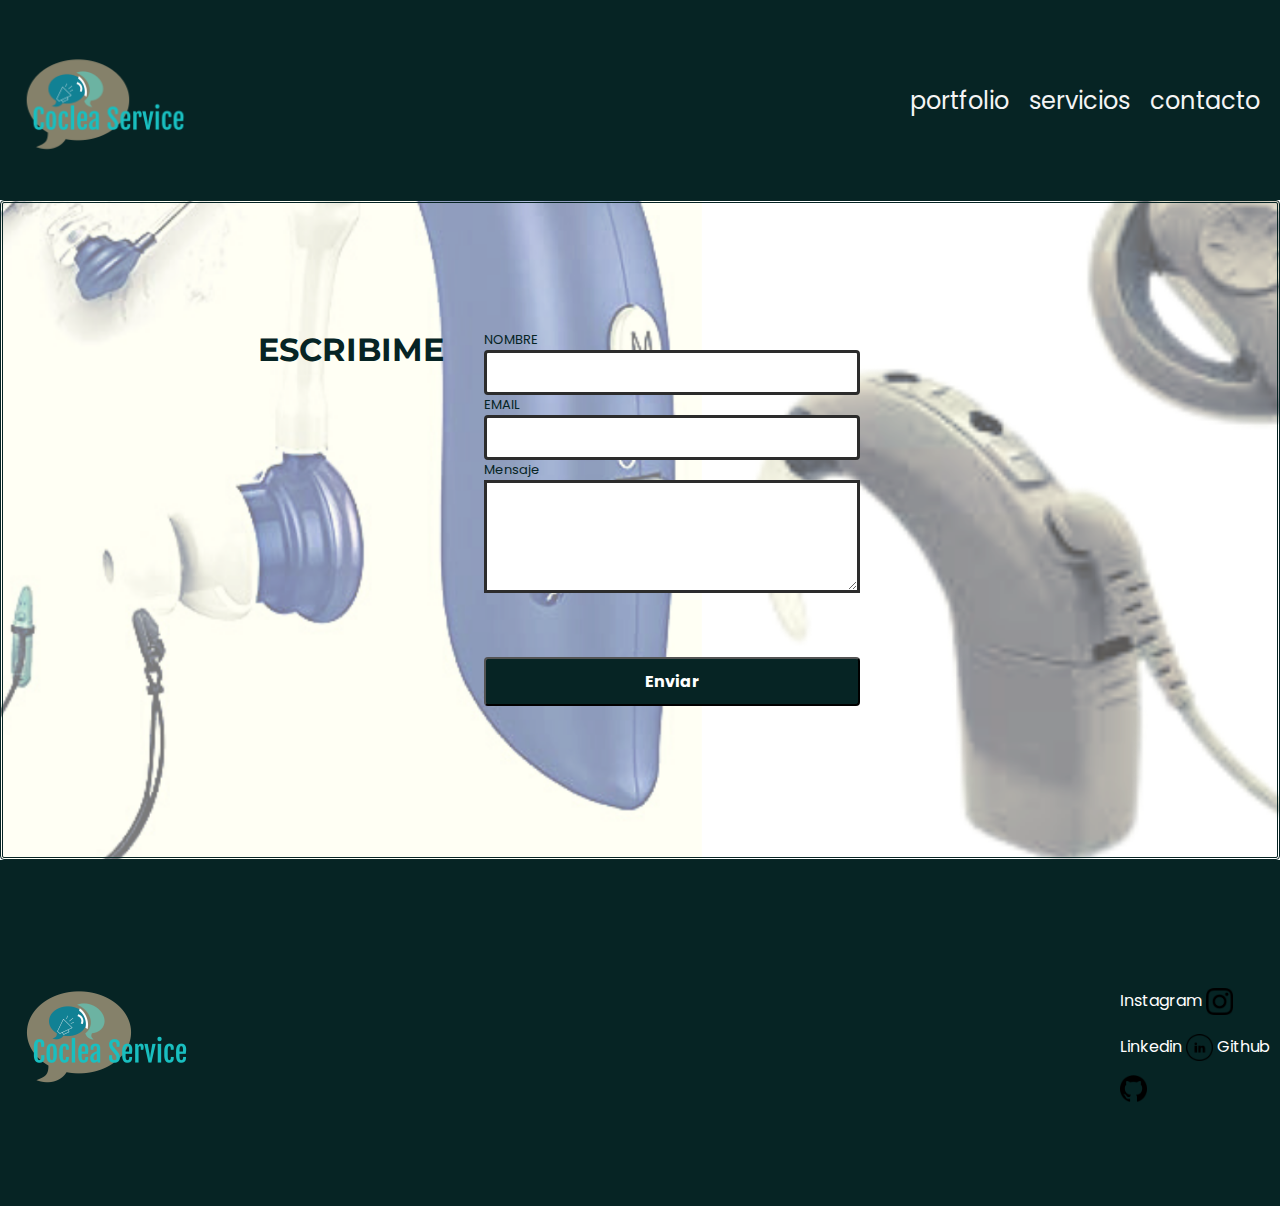
==== commit f86eea0b: "actualizados" ====
--- a/contacto.html
+++ b/contacto.html
@@ -18,8 +18,8 @@
 <link rel="stylesheet" href="./componentes/footer.css"/>
 <script defer src="./componentes/footer.js"></script>
 
-<link rel="stylesheet" href="./componentes/form.css"/>
-<script defer src="./componentes/form.css"></script>
+<link rel="stylesheet" href="./componentes/portfolio.css"/>
+<script defer src="./componentes/portfolio.js"></script>
 
 <link rel="stylesheet" href="./componentes/form.css"/>
 <script defer src="./componentes/form.js"></script>
--- a/componentes/servicios.css
+++ b/componentes/servicios.css
@@ -2,19 +2,52 @@
     box-sizing: border-box;
 }
 
+.title-service {
+font-family: "Montserrat";
+font-size: 48px;
+font-weight: 700;
+display: flex;
+text-align: center;
+align-items: center;
+justify-content: center;
+background-color: none;
+margin:0;
+padding:60px 0;
+background-color: #062424;
+color: #F4F4F4;
+}
+ @media(min-width:769px){
+    .title-service {
+        height: 100px;
+        text-align: center;
+  }
+}
+
 .section-three {
-height: 1375px;
+height: 1200px;
 width: 100%;
-margin: 0;
-padding: 0;
-background-image: url("../img/fondo.png");
-background-attachment: fixed;
-background-repeat: no-repeat;
+margin:0;
+padding:0;
+background-color:#f4f4f4;
+background-image:url("../img/fondo\ \(1\).png");
+background-attachment:fixed;
+background-image: no-repeat;
+background-image: center;
+-webkit-background-size: cover;
+-moz-background-size: cover;
+-o-background-size: cover;
 background-size: cover;
+display: grid;
+align-items: center;
+justify-content: center;
+gap: 10px;
+border: double 3px #062424;
+border-radius:5px;
 }
 @media(min-width: 769px){
     .section-three {
-        height: 100px;
+        height: 604px;
+        display: flex;
     }
 }
 
@@ -24,42 +57,32 @@
 font-weight: 700;
 text-align: center;
 margin: 0;
-padding: 70px 52px;
+padding: 0;
 }
 
-.subcontenedor-sec-tres {
-display: grid;
-grid-template-rows: 1fr 1fr 1fr;
-gap:10px;
-justify-content: center;
-align-items: center;   
+.container-service {
+    margin:0;
 }
 @media(min-width: 769px){
-    .subcontenedor-sec-tres {
-       display: flex;
-        height:600px;
+    .container-service {
+     height:450px;
+     flex-grow:1;
+     flex-wrap: wrap;
  }
 }
 
-.img-sec-tres {}
-@media(min-width: 769px){
-    .img-sec-tres {
-        display: flex;
-        align-items: center;
-        justify-content: center;
-    }
+.img-sec-tres {
+display: flex;
+align-items: center;
+justify-content: center;
+margin:0;
+padding:0;
 }
 
-.imagen-serv {
-width: 138px;
-max-height: 128px;
-margin-left: 118px;
-}
-@media(min-width: 769px){
-    .imagen-serv {
-        margin:0;
-        padding: 0;
-    }
+
+.imagen {
+max-width: 290px;
+max-height: 170px;
 }
 
 .title-serv-tecnico {
@@ -78,17 +101,15 @@
 padding: 0 56px;
 margin: 0;
 }
+@media(min-width: 769px){
+    .parrafo-serv-tec {
+        padding: 0;
+    }
+}
 
-.imagen-aparatos-aud {
-width: 138px;
-height: 128px;
-margin-left: 118px;
-}
-@media(min-width: 769px){
-    .imagen-aparatos-aud {
-    margin: 0;
-    padding: 0;
-    }
+.imagen-aparatos-aud{
+max-width: 290px;
+max-height: 170px;
 }
 
 .title-proveedor {
@@ -107,17 +128,15 @@
 padding: 0 56px;
 margin: 0;
 }
+@media(min-width: 769px){
+    .parrafo-aparatos{
+        padding: 0;
+    }
+}
 
 .imagen-accesorios {
-width: 138px;
-height: 128px;
-margin-left: 118px;
-}
-@media(min-width: 769px){
-    .imagen-accesorios {
-        margin:0;
-        padding: 0;
-    }
+max-width: 290px;
+max-height: 170px;
 }
 
 .title-accesorios {
@@ -136,3 +155,8 @@
 padding: 0 56px;
 margin: 0;
 }
+@media(min-width: 769px){
+    .parrafo-accesorios {
+        padding: 0;
+    }
+}--- a/componentes/portfolio.css
+++ b/componentes/portfolio.css
@@ -0,0 +1,116 @@
+* {
+    box-sizing:border-box;
+}
+
+.section-portfolio {
+/*background-image: url("../img/fondo.png");*/
+background-repeat:no-repeat;
+background-size: cover;
+background-attachment:fixed;
+height: 2300px;
+width:100%;
+margin:0;
+padding:0;
+}
+@media(min-width: 769px){
+    .section-portfolio {
+        height: 1450px;
+        display: flex;
+        flex-wrap: wrap;
+        justify-content: center;
+        align-items: center;
+    }
+}
+    
+.title-port {
+margin:0;
+font-family: "Montserrat";
+font-size:48px;
+font-weight: 700;
+text-align: center;
+display: flex;
+text-align: center;
+align-items: center;
+justify-content: center;
+padding: 10px;
+background-color: #062424;
+color:#f4fafa;
+}
+@media(min-width: 769px){
+    .title-port {
+        height: 100px;
+        text-align: center;
+        padding: 60px 0;
+    }
+}
+    
+.container {
+display: flex;
+flex-direction:column;
+align-items: center;
+justify-content: center;
+}
+@media(min-width: 769px){
+    .container {
+          height: 300px;
+          width: 400px;
+    }
+}
+    
+.portfolio-content {
+margin: 10px;
+}
+@media(min-width: 769px){
+    .portfolio-content {
+        flex-grow:1;
+        margin:0;
+    }
+}
+    
+.port-cards {
+height: 430px;
+width: 300px;
+border: solid 3px #062424;
+border-radius: 8px;
+}
+@media(min-width: 769px){
+    .port-cards {
+        min-width:300px;
+        min-height: 150px;
+        margin:5px;
+    }
+}
+    
+.portfolio-imagen {
+width: 290px;
+max-height: 170px;
+padding: 10px;
+}
+    
+.portfolio-title {
+font-family: "Poppins";
+text-align: center;
+font-size:24px;
+font-weight: 700;
+margin:0;
+}
+    
+.portfolio-text {
+font-family: "Poppins";
+text-align: center;
+font-size: 16px;
+font-weight: 400;
+padding: 0 1rem;
+margin:0;
+}
+    
+.portfolio-link {
+color:#062424;
+font-family: "Poppins";
+font-size: 24px;
+font-weight: 700;
+text-align: center;
+display: block;
+margin:0;
+}
+    --- a/componentes/form.css
+++ b/componentes/form.css
@@ -5,44 +5,45 @@
 .form__section {
 height: 660px;
 width: 100%;
-background-image: url("../img/fondo.png");
-background-attachment:fixed;
+background-image: url("../img/fondo\ \(1\).png");
+background-attachment: fixed;
 background-repeat: no-repeat;
+background-image: center;
+-webkit-background-size: cover;
+-moz-background-size: cover;
+-o-background-size: cover;
 background-size: cover;
 color:#062424;
 border: double 3px #062424;
 border-radius: 4px;
 }
-@media(min-width: 769px){
-     .form__section {
-        display: flex;
-        justify-content: space-between;
-        padding: 100px 250px;
-        height: 800px;
-    }
-}
-    
-.form__cont {}
-@media(min-width: 769px){
-    .form__cont {
-        flex-grow:1;
-    }
-}
-
-.form__contact {
-display: flex;
+     
+.container__form {
+display: flex; 
 flex-direction: column;
 align-items: center;
 justify-content: center;
 }
 @media(min-width: 769px){
-    .form__contact {
-        justify-content: flex-start;    
-        align-items: center;
-        margin:0;
+    .container__form {
+        justify-content: space-between;
+        align-items: flex-start;
+        flex-direction: row;
+        padding: 10% 20%;
     }
 }
     
+.form__cont  {}
+
+.form__contact {}
+@media(min-width: 769px){
+    .form__contact {
+        margin:0;
+        flex-grow:1;
+        flex-wrap: wrap;
+    }
+}
+        
 .form__title {
 font-family: "Montserrat";
 font-size: 32px;
@@ -52,23 +53,19 @@
 padding: 70px;
 }
 @media(min-width: 769px){
-        .form__title {
+    .form__title {
         padding:0;
-        position: relative; 
-        top: 0;
-        left: 0;
-        width: 50%;
-        height: 50%;
+        margin-right: 40px;
     }
 }
-    
+        
 .form__label {
 font-family: "Poppins";
 font-size: 13px;
 font-weight: 400;
 margin: 0;
 }
-    
+        
 .form__input {
 min-width: 335px;
 height: 45px;
@@ -78,39 +75,39 @@
 margin-bottom: 20px;
 }
 @media(min-width: 769px){
-        .form__input {
-            min-width: 376px;
-            margin:0;
+    .form__input {
+        min-width: 376px;
+        margin:0;
     } 
 }
-    
+        
 .form__input-textarea {
 min-width: 335px;
 height: 113px;
 border: solid 3px #2C2C2C;
 }
 @media(min-width: 769px){
-        .form__input-textarea {
+    .form__input-textarea {
         min-width: 376px;
     }
- }
-    
+}
+        
 .form__submit-cont {}
-    
+        
 .form__submit-button {
 margin-top: 60px;
-min-width:335px;
+min-width:345px;
 padding: 10px;
 border-radius: 4px;
 font-family: "Poppins";
-font-size: 16px;
+font-size: 16px;        
 font-weight: 700;
 background-color:#062424;
 color:white;
 }
 @media(min-width: 769px){
-        .form__submit-button {
-            min-width: 376px;
+    .form__submit-button {
+       min-width: 376px;
     }
 }
     --- a/pages/contacto.css
+++ b/pages/contacto.css
@@ -3,22 +3,17 @@
 }
 
 body {
-margin: 0;
 font-family: "Montserrat";
 }
 
 .header {
 height:150px;
 width: 100%;
-background-image: url("../img/fondo.png");
-background-attachment:fixed;
-background-repeat: no-repeat;
-background-size: cover;
+background-color: #062424;
 }
 @media(min-width: 769px){
     .header {
         height: 200px;
-        background-size: 100% 100%;
     }
 }
 
@@ -138,7 +133,7 @@
 
 a {
 text-decoration: none;
-color:#335940;
+color:#f4f4f4;
 }
 
 .header__menu a:hover {
@@ -197,43 +192,44 @@
 }
 
 .form__section {
-height: 660px;
-width: 100%;
-background-image: url("../img/fondo.png");
-background-attachment:fixed;
-background-repeat: no-repeat;
-background-size: cover;
-color:#062424;
-border: double 3px #062424;
-border-radius: 4px;
-}
-@media(min-width: 769px){
-        .form__section {
-    display: flex;
-    justify-content: space-between;
-    padding:100px 250px;
-    height:900px;
-    }
-}
-    
-.form__cont {}
-@media(min-width: 769px){
-    .form__cont {
-        flex-grow:1;
-    }
-}
-    
-.form__contact {
-display: flex;
-flex-direction: column;
-align-items: center;
-justify-content: center;
-}
-@media(min-width: 769px){
-        .form__contact {
-        justify-content: flex-start;    
-         align-items: center;
-         margin:0;
+    height: 660px;
+    width: 100%;
+    background-image: url("../img/fondo\ \(1\).png");
+    background-attachment: fixed;
+    background-repeat: no-repeat;
+    background-image: center;
+    -webkit-background-size: cover;
+    -moz-background-size: cover;
+    -o-background-size: cover;
+    background-size: cover;
+    color:#062424;
+    border: double 3px #062424;
+    border-radius: 4px;
+    }
+ 
+.container__form {
+    display: flex; 
+    flex-direction: column;
+    align-items: center;
+    justify-content: center;
+}
+@media(min-width: 769px){
+    .container__form {
+        justify-content: space-between;
+        align-items: flex-start;
+        flex-direction: row;
+        padding: 10% 20%;
+    }
+}
+
+.form__cont  {}
+
+.form__contact {}
+@media(min-width: 769px){
+    .form__contact {
+        margin:0;
+       flex-grow:1;
+       flex-wrap: wrap;
     }
 }
     
@@ -246,21 +242,17 @@
 padding: 70px;
 }
 @media(min-width: 769px){
-        .form__title {
+    .form__title {
         padding:0;
-        position: relative; 
-        top: 0;
-        left: 0;
-        width: 50%;
-        height: 50%
+        margin-right: 40px;
     }
 }
     
 .form__label {
-font-family: "Poppins";
-font-size: 13px;
-font-weight: 400;
-margin: 0;
+    font-family: "Poppins";
+    font-size: 13px;
+    font-weight: 400;
+    margin: 0;
 }
     
 .form__input {
@@ -272,9 +264,9 @@
 margin-bottom: 20px;
 }
 @media(min-width: 769px){
-        .form__input {
-            min-width: 376px;
-            margin:0;
+    .form__input {
+        min-width: 376px;
+        margin:0;
     } 
 }
     
@@ -284,8 +276,8 @@
 border: solid 3px #2C2C2C;
 }
 @media(min-width: 769px){
-        .form__input-textarea {
-            min-width: 376px;
+    .form__input-textarea {
+    min-width: 376px;
     }
 }
     
@@ -293,7 +285,7 @@
     
 .form__submit-button {
 margin-top: 60px;
-min-width:335px;
+min-width:345px;
 padding: 10px;
 border-radius: 4px;
 font-family: "Poppins";
@@ -303,8 +295,8 @@
 color:white;
 }
 @media(min-width: 769px){
-        .form__submit-button {
-            min-width: 376px;
+    .form__submit-button {
+        min-width: 376px;
     }
 }
 
